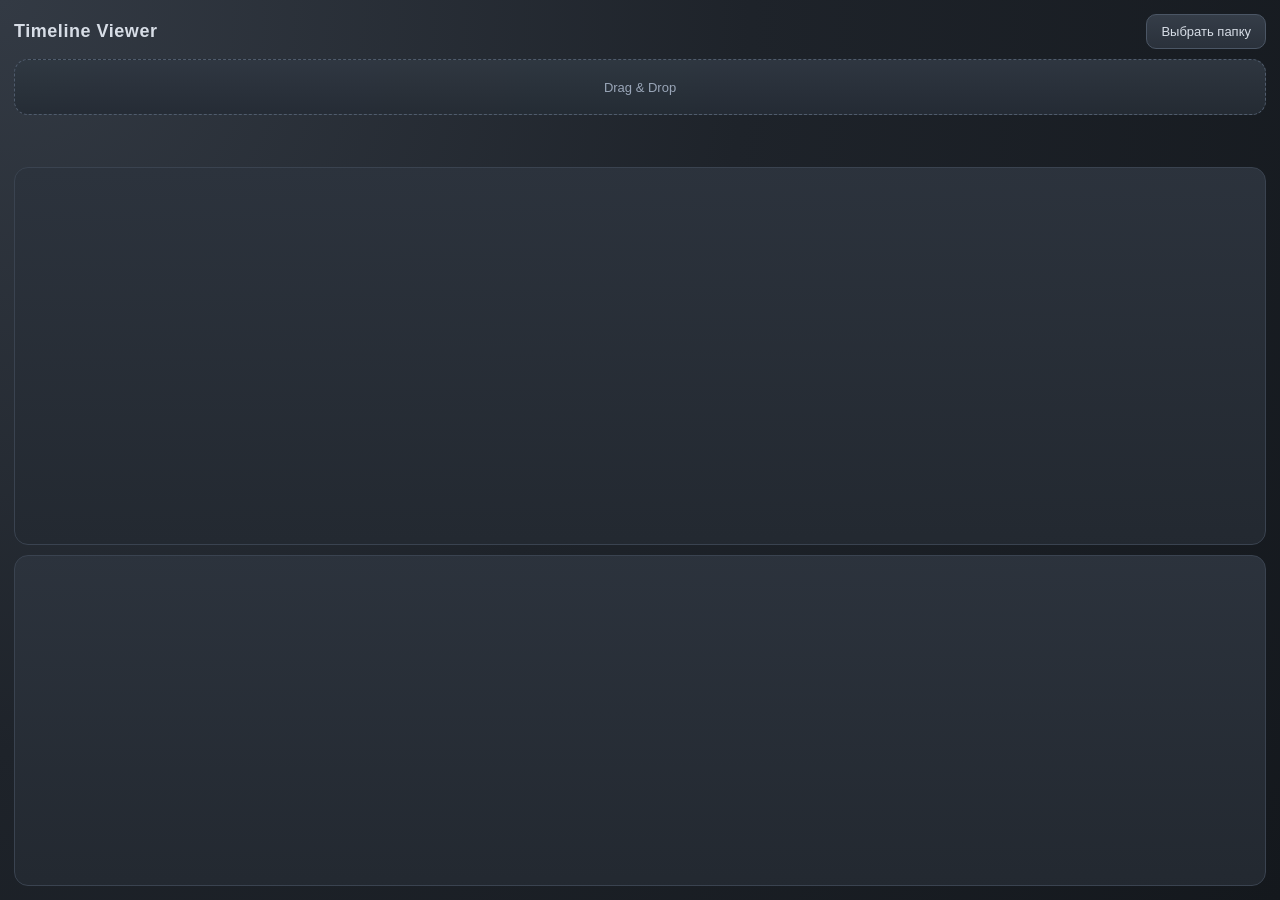
==== index.html @ 61c96ab3 "first commit" ====
<!doctype html>
<html lang="ru">
  <head>
    <meta charset="UTF-8" />
    <meta name="viewport" content="width=device-width, initial-scale=1.0" />
    <title>Timeline Viewer</title>
    <link rel="stylesheet" href="styles.css" />
  </head>
  <body>
    <main class="app">
      <header class="topbar">
        <h1 class="title">Timeline Viewer</h1>
        <div class="actions">
          <button id="pick-folder" class="btn" type="button">Выбрать папку</button>
          <input id="folder-input" type="file" webkitdirectory directory multiple hidden />
        </div>
      </header>

      <section id="drop-zone" class="drop-zone" aria-label="Drop folder">
        <span>Drag & Drop</span>
      </section>

      <section id="filter-bar" class="filter-bar" aria-label="Tag filters"></section>

      <section class="timeline-shell" aria-label="Timeline">
        <div id="timeline-scroll" class="timeline-scroll">
          <div id="timeline" class="timeline"></div>
        </div>
      </section>

      <section id="media-panel" class="media-panel" aria-label="Media viewer">
        <div id="media-grid" class="media-grid"></div>
      </section>
    </main>

    <div id="viewer" class="viewer hidden" role="dialog" aria-modal="true">
      <button id="viewer-close" class="viewer-close" type="button" aria-label="Close">×</button>
      <button id="viewer-prev" class="viewer-nav prev" type="button" aria-label="Previous">‹</button>
      <div id="viewer-stage" class="viewer-stage"></div>
      <button id="viewer-next" class="viewer-nav next" type="button" aria-label="Next">›</button>
    </div>

    <script src="script.js"></script>
  </body>
</html>
---- styles.css ----
:root {
  --bg: #1b1f24;
  --surface: #242a31;
  --surface-2: #2c333d;
  --line: #3a4350;
  --text: #d7dde6;
  --muted: #9aa6b8;
  --accent: #77b39f;
  --accent-2: #5e9d88;
  --danger: #d7dde6;
  --event: #87a8cc;
  --event-range: #7498bf;
}

* {
  box-sizing: border-box;
}

html,
body {
  margin: 0;
  height: 100%;
  background: radial-gradient(circle at top left, #333a44 0%, #1e232a 48%, #14181d 100%);
  color: var(--text);
  font-family: "Segoe UI", "SF Pro Display", "Noto Sans", sans-serif;
}

.app {
  height: 100%;
  display: grid;
  grid-template-rows: auto auto auto minmax(260px, 42vh) minmax(220px, 1fr);
  gap: 10px;
  padding: 14px;
}

.topbar {
  display: flex;
  justify-content: space-between;
  align-items: center;
  gap: 12px;
}

.title {
  margin: 0;
  font-size: 18px;
  letter-spacing: 0.03em;
  font-weight: 600;
}

.actions {
  display: flex;
  align-items: center;
  gap: 8px;
}

.btn {
  border: 1px solid #4b5665;
  background: linear-gradient(180deg, #353d48, #2a313b);
  color: var(--text);
  border-radius: 10px;
  padding: 9px 14px;
  font-size: 13px;
  cursor: pointer;
}

.btn:hover {
  border-color: #637286;
}

.drop-zone {
  border: 1px dashed #505c6d;
  background: linear-gradient(180deg, rgba(48, 56, 66, 0.95), rgba(37, 44, 53, 0.95));
  border-radius: 14px;
  min-height: 56px;
  display: grid;
  place-items: center;
  color: var(--muted);
  font-size: 13px;
}

.drop-zone.active {
  border-color: var(--accent);
  color: var(--accent);
}

.filter-bar {
  display: flex;
  flex-wrap: wrap;
  gap: 8px;
  min-height: 32px;
}

.tag-btn {
  --tag-color: #8da3c0;
  --tag-soft: #2e3846;
  --tag-text: #d3dfef;
  --tag-border: #4f5e73;
  border: 1px solid var(--tag-border);
  background: #2a313c;
  color: #aeb9c8;
  border-radius: 999px;
  padding: 6px 10px;
  font-size: 12px;
  cursor: pointer;
}

.tag-btn.active {
  border-color: var(--tag-color);
  color: var(--tag-text);
  background: var(--tag-soft);
}

.timeline-shell,
.media-panel {
  background: linear-gradient(180deg, rgba(44, 51, 61, 0.98), rgba(35, 41, 49, 0.98));
  border: 1px solid var(--line);
  border-radius: 14px;
  overflow: hidden;
}

.timeline-scroll {
  height: 100%;
  overflow: auto;
}

.timeline {
  position: relative;
  min-height: 100%;
}

.year-row,
.month-row,
.events-layer {
  position: absolute;
  left: 0;
  right: 0;
}

.year-row {
  top: 6px;
  height: 26px;
}

.month-row {
  top: 32px;
  height: 24px;
  color: #9aa6b7;
  font-size: 11px;
}

.events-layer {
  top: 62px;
}

.tick-label {
  position: absolute;
  color: #c4cfdd;
  font-size: 12px;
  transform: translateX(4px);
  white-space: nowrap;
}

.month-label {
  position: absolute;
  color: #9daabd;
  font-size: 10px;
  transform: translateX(3px);
  white-space: nowrap;
}

.grid-line {
  position: absolute;
  top: 0;
  bottom: 0;
  width: 1px;
  background: rgba(150, 164, 183, 0.25);
}

.event {
  --event-top: rgba(128, 161, 196, 0.62);
  --event-bottom: rgba(102, 132, 166, 0.52);
  --event-border: rgba(124, 154, 189, 0.72);
  position: absolute;
  height: 14px;
  border-radius: 4px;
  border: 1px solid var(--event-border);
  background: linear-gradient(180deg, var(--event-top), var(--event-bottom));
  cursor: pointer;
}

.event.point {
  width: 10px;
  border-radius: 999px;
}

.event.range {
  min-width: 12px;
}

.event.active {
  border-color: var(--accent);
  box-shadow: 0 0 0 1px rgba(119, 179, 159, 0.45), 0 0 14px rgba(119, 179, 159, 0.32);
}

.media-panel {
  padding: 12px;
}

.media-grid {
  display: grid;
  grid-template-columns: repeat(auto-fill, minmax(170px, 1fr));
  gap: 10px;
  width: 100%;
  height: 100%;
  align-content: flex-start;
}

.media-thumb {
  width: 100%;
  aspect-ratio: 1.25 / 1;
  border-radius: 10px;
  object-fit: cover;
  border: 1px solid #4a5668;
  background: #242c37;
  cursor: pointer;
}

.media-thumb.video {
  object-fit: cover;
}

.viewer {
  position: fixed;
  inset: 0;
  background: rgba(12, 15, 20, 0.86);
  display: grid;
  grid-template-columns: 64px 1fr 64px;
  align-items: center;
  z-index: 100;
}

.viewer.hidden {
  display: none;
}

.viewer-stage {
  width: min(calc(100vw - 180px), 1400px);
  height: min(calc(100vh - 48px), 900px);
  margin: 0 auto;
  display: grid;
  place-items: center;
  overflow: hidden;
}

.viewer-stage img,
.viewer-stage video {
  display: block;
  width: auto;
  height: auto;
  max-width: 100%;
  max-height: 100%;
  border-radius: 10px;
  object-fit: contain;
}

.viewer-close,
.viewer-nav {
  border: none;
  background: rgba(47, 56, 68, 0.9);
  color: #d5deea;
  cursor: pointer;
}

.app.loaded .actions,
.app.loaded .drop-zone {
  display: none;
}

.app.loaded {
  grid-template-rows: auto auto minmax(260px, 42vh) minmax(220px, 1fr);
}

.viewer-close {
  position: absolute;
  top: 14px;
  right: 14px;
  width: 36px;
  height: 36px;
  border-radius: 50%;
  font-size: 22px;
  line-height: 1;
}

.viewer-nav {
  width: 40px;
  height: 72px;
  border-radius: 10px;
  font-size: 34px;
  justify-self: center;
}

@media (max-width: 900px) {
  .app {
    grid-template-rows: auto auto auto minmax(220px, 44vh) minmax(200px, 1fr);
    padding: 10px;
  }

  .title {
    font-size: 16px;
  }

  .media-grid {
    grid-template-columns: repeat(auto-fill, minmax(120px, 1fr));
  }

  .viewer-stage {
    width: calc(100vw - 28px);
    height: calc(100vh - 84px);
  }
}
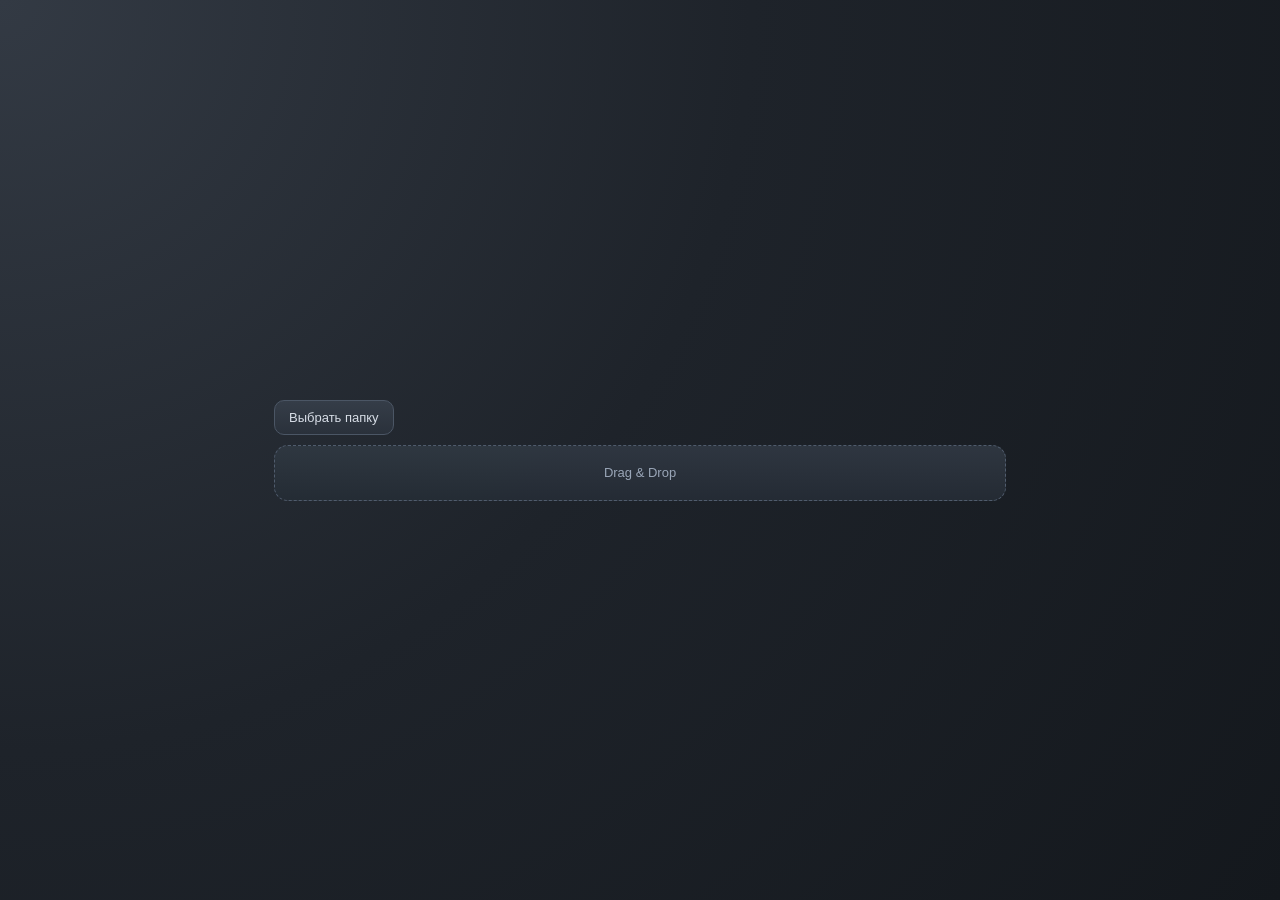
==== commit a9dcb9e5: "1" ====
--- a/index.html
+++ b/index.html
@@ -9,7 +9,6 @@
   <body>
     <main class="app">
       <header class="topbar">
-        <h1 class="title">Timeline Viewer</h1>
         <div class="actions">
           <button id="pick-folder" class="btn" type="button">Выбрать папку</button>
           <input id="folder-input" type="file" webkitdirectory directory multiple hidden />
@@ -29,6 +28,7 @@
       </section>
 
       <section id="media-panel" class="media-panel" aria-label="Media viewer">
+        <div id="media-title" class="media-title"></div>
         <div id="media-grid" class="media-grid"></div>
       </section>
     </main>
--- a/styles.css
+++ b/styles.css
@@ -33,6 +33,20 @@
   padding: 14px;
 }
 
+.app:not(.loaded) {
+  grid-template-rows: auto auto;
+  align-content: center;
+  max-width: 760px;
+  margin: 0 auto;
+}
+
+.app:not(.loaded) .title,
+.app:not(.loaded) .filter-bar,
+.app:not(.loaded) .timeline-shell,
+.app:not(.loaded) .media-panel {
+  display: none;
+}
+
 .topbar {
   display: flex;
   justify-content: space-between;
@@ -206,6 +220,15 @@
   padding: 12px;
 }
 
+.media-title {
+  min-height: 20px;
+  margin: 0 0 10px;
+  color: #d3dbe7;
+  font-size: 13px;
+  line-height: 1.3;
+  word-break: break-word;
+}
+
 .media-grid {
   display: grid;
   grid-template-columns: repeat(auto-fill, minmax(170px, 1fr));
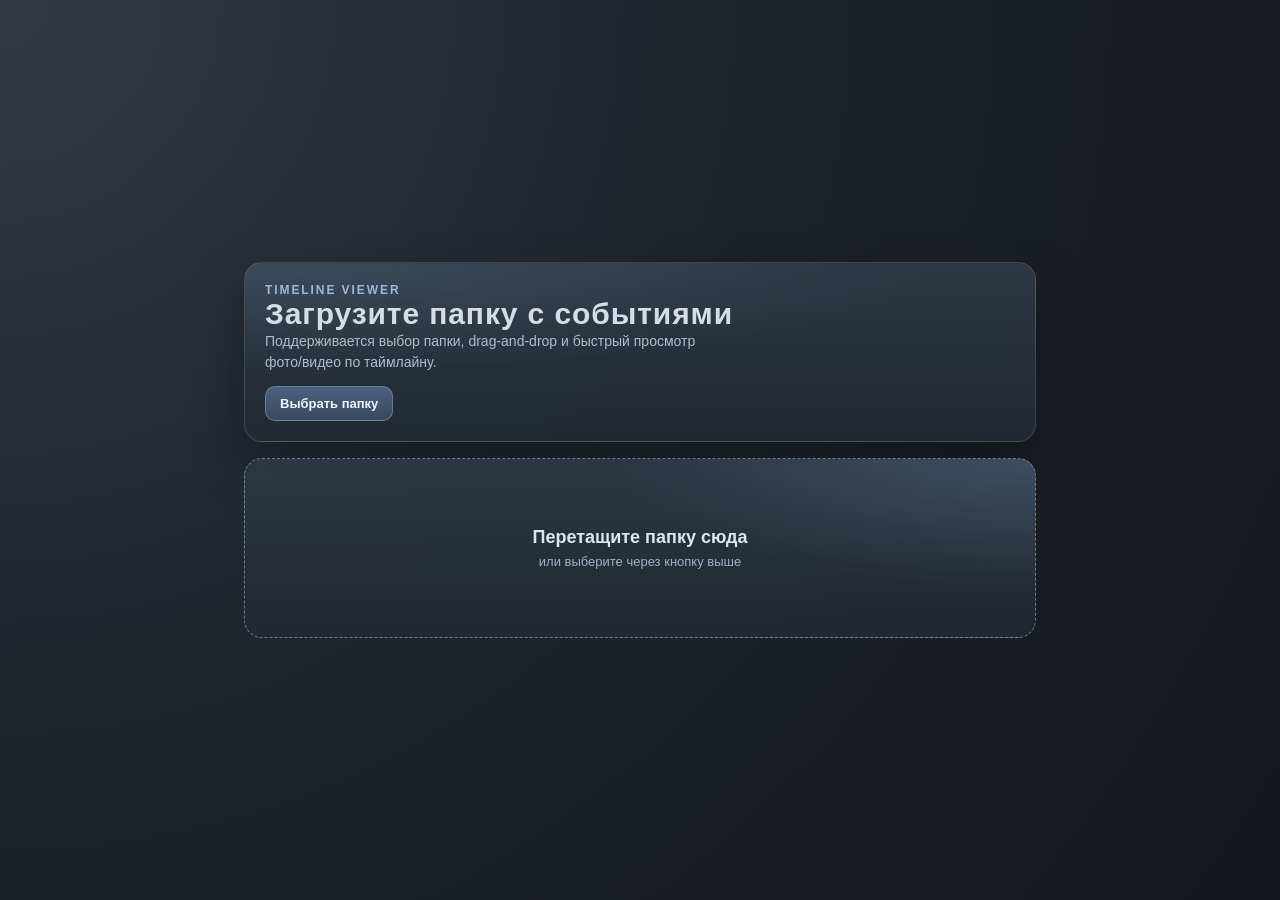
==== commit a78bc745: "2" ====
--- a/index.html
+++ b/index.html
@@ -9,6 +9,13 @@
   <body>
     <main class="app">
       <header class="topbar">
+        <div class="onboarding-intro" aria-live="polite">
+          <p class="eyebrow">Timeline Viewer</p>
+          <h1 class="title">Загрузите папку с событиями</h1>
+          <p class="subtitle">
+            Поддерживается выбор папки, drag-and-drop и быстрый просмотр фото/видео по таймлайну.
+          </p>
+        </div>
         <div class="actions">
           <button id="pick-folder" class="btn" type="button">Выбрать папку</button>
           <input id="folder-input" type="file" webkitdirectory directory multiple hidden />
@@ -16,7 +23,10 @@
       </header>
 
       <section id="drop-zone" class="drop-zone" aria-label="Drop folder">
-        <span>Drag & Drop</span>
+        <div class="drop-content">
+          <strong>Перетащите папку сюда</strong>
+          <span>или выберите через кнопку выше</span>
+        </div>
       </section>
 
       <section id="filter-bar" class="filter-bar" aria-label="Tag filters"></section>
@@ -26,6 +36,13 @@
           <div id="timeline" class="timeline"></div>
         </div>
       </section>
+      <div
+        id="panel-splitter"
+        class="panel-splitter"
+        role="separator"
+        aria-orientation="horizontal"
+        aria-label="Resize panels"
+      ></div>
 
       <section id="media-panel" class="media-panel" aria-label="Media viewer">
         <div id="media-title" class="media-title"></div>
--- a/styles.css
+++ b/styles.css
@@ -26,9 +26,11 @@
 }
 
 .app {
+  --timeline-size: clamp(240px, 42vh, 70vh);
+  --splitter-size: 10px;
   height: 100%;
   display: grid;
-  grid-template-rows: auto auto auto minmax(260px, 42vh) minmax(220px, 1fr);
+  grid-template-rows: auto auto auto var(--timeline-size) var(--splitter-size) minmax(220px, 1fr);
   gap: 10px;
   padding: 14px;
 }
@@ -36,13 +38,14 @@
 .app:not(.loaded) {
   grid-template-rows: auto auto;
   align-content: center;
-  max-width: 760px;
+  max-width: 820px;
   margin: 0 auto;
-}
-
-.app:not(.loaded) .title,
+  gap: 16px;
+}
+
 .app:not(.loaded) .filter-bar,
 .app:not(.loaded) .timeline-shell,
+.app:not(.loaded) .panel-splitter,
 .app:not(.loaded) .media-panel {
   display: none;
 }
@@ -56,9 +59,28 @@
 
 .title {
   margin: 0;
-  font-size: 18px;
+  font-size: 30px;
   letter-spacing: 0.03em;
-  font-weight: 600;
+  font-weight: 700;
+  line-height: 1.15;
+  text-wrap: balance;
+}
+
+.eyebrow {
+  margin: 0;
+  color: #9db8d9;
+  font-size: 12px;
+  letter-spacing: 0.16em;
+  text-transform: uppercase;
+  font-weight: 700;
+}
+
+.subtitle {
+  margin: 0;
+  color: #aebbd0;
+  font-size: 14px;
+  line-height: 1.45;
+  max-width: 58ch;
 }
 
 .actions {
@@ -95,6 +117,23 @@
 .drop-zone.active {
   border-color: var(--accent);
   color: var(--accent);
+}
+
+.drop-content {
+  display: grid;
+  justify-items: center;
+  gap: 6px;
+  text-align: center;
+}
+
+.drop-content strong {
+  font-size: 18px;
+  color: #dce6f4;
+}
+
+.drop-content span {
+  font-size: 13px;
+  color: #9eb0c8;
 }
 
 .filter-bar {
@@ -218,6 +257,9 @@
 
 .media-panel {
   padding: 12px;
+  display: flex;
+  flex-direction: column;
+  min-height: 0;
 }
 
 .media-title {
@@ -234,9 +276,14 @@
   grid-template-columns: repeat(auto-fill, minmax(170px, 1fr));
   gap: 10px;
   width: 100%;
-  height: 100%;
+  flex: 1 1 auto;
+  min-height: 0;
+  overflow: auto;
+  padding-right: 4px;
   align-content: flex-start;
-}
+  contain: layout paint;
+}
+
 
 .media-thumb {
   width: 100%;
@@ -246,19 +293,50 @@
   border: 1px solid #4a5668;
   background: #242c37;
   cursor: pointer;
-}
+  contain: paint;
+  content-visibility: auto;
+  contain-intrinsic-size: 170px 136px;
+}
+
 
 .media-thumb.video {
   object-fit: cover;
+}
+
+.panel-splitter {
+  position: relative;
+  width: 100%;
+  cursor: row-resize;
+  touch-action: none;
+  border-radius: 999px;
+  display: flex;
+  align-items: center;
+  justify-content: center;
+}
+
+.panel-splitter::before {
+  content: "";
+  width: 100%;
+  height: 2px;
+  background: linear-gradient(90deg, rgba(126, 139, 157, 0.45), rgba(160, 178, 201, 0.75), rgba(126, 139, 157, 0.45));
+  border-radius: 999px;
+  transition: background 120ms ease, box-shadow 120ms ease;
+}
+
+.panel-splitter:hover::before,
+.panel-splitter.active::before {
+  background: linear-gradient(90deg, rgba(119, 179, 159, 0.6), rgba(157, 221, 197, 0.9), rgba(119, 179, 159, 0.6));
+  box-shadow: 0 0 0 1px rgba(119, 179, 159, 0.22), 0 0 14px rgba(119, 179, 159, 0.3);
 }
 
 .viewer {
   position: fixed;
   inset: 0;
   background: rgba(12, 15, 20, 0.86);
-  display: grid;
-  grid-template-columns: 64px 1fr 64px;
+  display: flex;
   align-items: center;
+  justify-content: center;
+  padding: 24px 72px;
   z-index: 100;
 }
 
@@ -267,9 +345,8 @@
 }
 
 .viewer-stage {
-  width: min(calc(100vw - 180px), 1400px);
-  height: min(calc(100vh - 48px), 900px);
-  margin: 0 auto;
+  width: min(calc(100vw - 144px), 1400px);
+  height: min(calc(100dvh - 48px), 900px);
   display: grid;
   place-items: center;
   overflow: hidden;
@@ -278,10 +355,8 @@
 .viewer-stage img,
 .viewer-stage video {
   display: block;
-  width: auto;
-  height: auto;
-  max-width: 100%;
-  max-height: 100%;
+  width: 100%;
+  height: 100%;
   border-radius: 10px;
   object-fit: contain;
 }
@@ -295,12 +370,64 @@
 }
 
 .app.loaded .actions,
-.app.loaded .drop-zone {
+.app.loaded .drop-zone,
+.app.loaded .onboarding-intro {
   display: none;
 }
 
 .app.loaded {
-  grid-template-rows: auto auto minmax(260px, 42vh) minmax(220px, 1fr);
+  grid-template-rows: auto auto var(--timeline-size) var(--splitter-size) minmax(220px, 1fr);
+}
+
+.app:not(.loaded) .topbar {
+  display: grid;
+  gap: 14px;
+  align-items: stretch;
+  padding: 20px;
+  border-radius: 18px;
+  border: 1px solid rgba(120, 137, 157, 0.3);
+  background:
+    radial-gradient(140% 100% at 0% 0%, rgba(130, 182, 221, 0.16) 0%, rgba(43, 55, 68, 0) 62%),
+    linear-gradient(180deg, rgba(46, 56, 69, 0.95), rgba(34, 41, 50, 0.95));
+  box-shadow: 0 24px 50px rgba(7, 10, 14, 0.34);
+}
+
+.app:not(.loaded) .actions {
+  justify-content: flex-start;
+}
+
+.app:not(.loaded) .btn {
+  border-color: rgba(122, 153, 189, 0.6);
+  background: linear-gradient(180deg, #4b617f, #37495f);
+  color: #eef5ff;
+  font-weight: 600;
+}
+
+.app:not(.loaded) .btn:hover {
+  border-color: #9bc0e9;
+}
+
+.app:not(.loaded) .drop-zone {
+  min-height: 180px;
+  border: 1px dashed rgba(136, 167, 201, 0.65);
+  border-radius: 18px;
+  background:
+    radial-gradient(80% 110% at 100% 0%, rgba(126, 179, 216, 0.2) 0%, rgba(50, 59, 72, 0) 66%),
+    linear-gradient(180deg, rgba(46, 56, 69, 0.94), rgba(34, 40, 49, 0.94));
+  transition: border-color 150ms ease, box-shadow 150ms ease, transform 150ms ease;
+}
+
+.app:not(.loaded) .drop-zone.active,
+.app:not(.loaded) .drop-zone:hover {
+  border-color: rgba(167, 225, 198, 0.95);
+  box-shadow: 0 0 0 1px rgba(132, 198, 170, 0.45), 0 20px 36px rgba(15, 21, 28, 0.35);
+  transform: translateY(-1px);
+}
+
+body.resizing-panels,
+body.resizing-panels * {
+  user-select: none;
+  cursor: row-resize !important;
 }
 
 .viewer-close {
@@ -315,29 +442,81 @@
 }
 
 .viewer-nav {
+  position: absolute;
+  top: 50%;
+  transform: translateY(-50%);
   width: 40px;
   height: 72px;
   border-radius: 10px;
   font-size: 34px;
-  justify-self: center;
+}
+
+.viewer-nav.prev {
+  left: 16px;
+}
+
+.viewer-nav.next {
+  right: 16px;
 }
 
 @media (max-width: 900px) {
   .app {
-    grid-template-rows: auto auto auto minmax(220px, 44vh) minmax(200px, 1fr);
+    --timeline-size: clamp(180px, 44vh, 65vh);
+    --splitter-size: 12px;
+    grid-template-rows: auto auto auto var(--timeline-size) var(--splitter-size) minmax(200px, 1fr);
     padding: 10px;
   }
 
+  .app.loaded {
+    grid-template-rows: auto auto var(--timeline-size) var(--splitter-size) minmax(200px, 1fr);
+  }
+
   .title {
-    font-size: 16px;
+    font-size: 24px;
   }
 
   .media-grid {
     grid-template-columns: repeat(auto-fill, minmax(120px, 1fr));
   }
 
+  .subtitle {
+    font-size: 13px;
+  }
+
+  .app:not(.loaded) .topbar {
+    padding: 14px;
+    border-radius: 14px;
+  }
+
+  .app:not(.loaded) .drop-zone {
+    min-height: 150px;
+    border-radius: 14px;
+  }
+
+  .drop-content strong {
+    font-size: 16px;
+  }
+
   .viewer-stage {
-    width: calc(100vw - 28px);
-    height: calc(100vh - 84px);
-  }
-}
+    width: 100%;
+    height: calc(100dvh - 24px);
+  }
+
+  .viewer {
+    padding: 12px;
+  }
+
+  .viewer-nav {
+    width: 34px;
+    height: 60px;
+    font-size: 28px;
+  }
+
+  .viewer-nav.prev {
+    left: 6px;
+  }
+
+  .viewer-nav.next {
+    right: 6px;
+  }
+}
